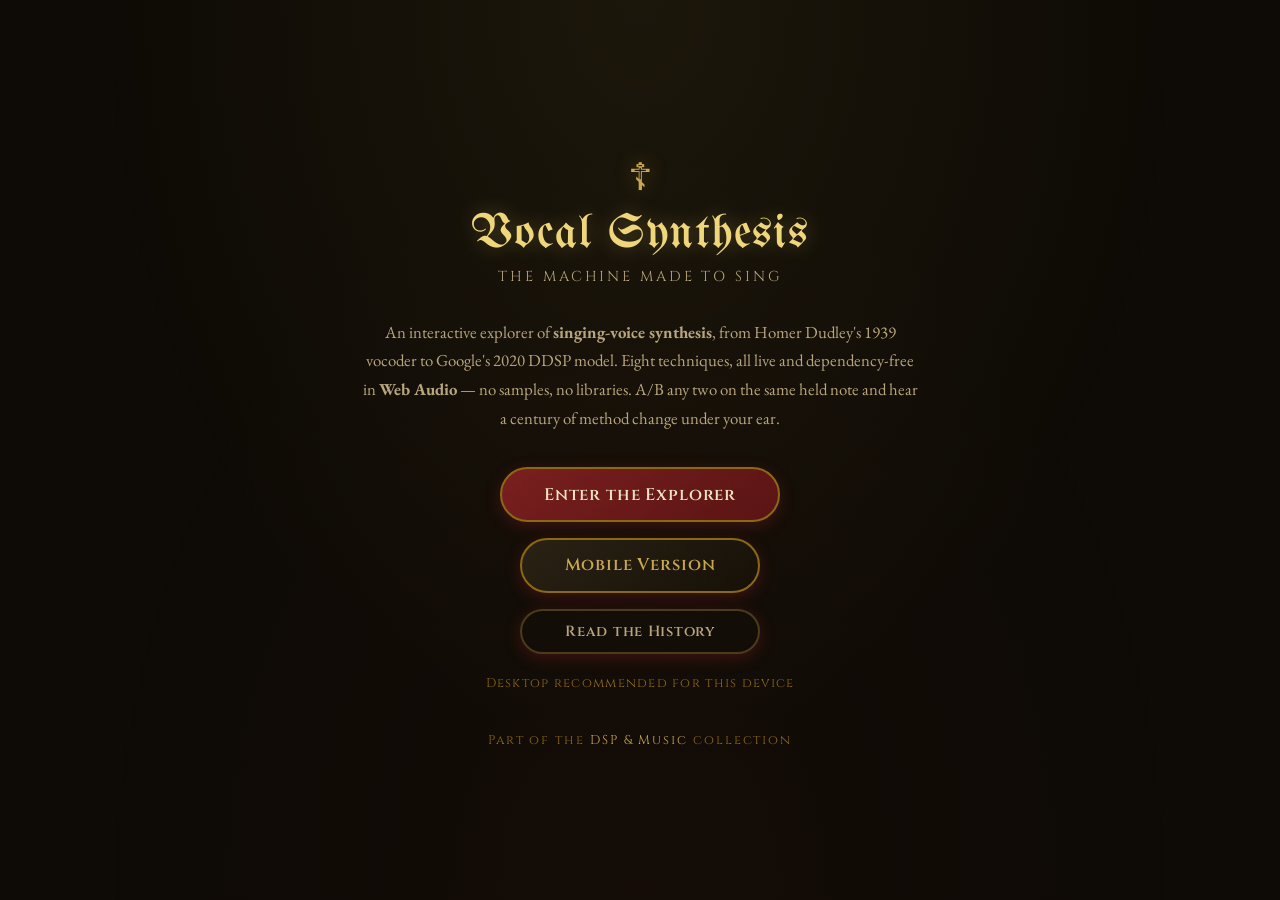
==== index.html @ 83439be7 "Add Vocal_Synthesis: high-quality Web Audio synthesizer Recreates an early-Western-music style in th" ====
<!DOCTYPE html>
<html lang="en">
<head>
    <meta charset="UTF-8">
    <meta name="viewport" content="width=device-width, initial-scale=1.0">
    <title>Vocal Synthesis — An Explorer of Singing-Voice Synthesis</title>
    <link rel="preconnect" href="https://fonts.googleapis.com">
    <link rel="preconnect" href="https://fonts.gstatic.com" crossorigin>
    <link href="https://fonts.googleapis.com/css2?family=UnifrakturMaguntia&family=Cinzel:wght@400;600;700&family=EB+Garamond:ital,wght@0,400;0,600;1,400&display=swap" rel="stylesheet">
    <style>
        :root { --gold: #c8a84e; --gold-bright: #f0d67a; --gold-dark: #8b6914; --accent: #7a1f1f; --text-main: #e8d9b0; --text-dim: #b8a67e; --bg-dark: #0e0b06; }
        * { margin: 0; padding: 0; box-sizing: border-box; }
        body { font-family: 'EB Garamond', Georgia, serif; background: var(--bg-dark); color: var(--text-main); min-height: 100vh; display: flex; flex-direction: column; align-items: center; justify-content: center; text-align: center; padding: 2rem; }
        body::before { content: ''; position: fixed; inset: 0; background: radial-gradient(ellipse at 50% 0%, rgba(200,168,78,0.08), transparent 60%), radial-gradient(ellipse at 50% 100%, rgba(122,31,31,0.06), transparent 60%); pointer-events: none; }
        .content { position: relative; z-index: 1; max-width: 560px; }
        .cross { font-size: 2.4rem; color: var(--gold); text-shadow: 0 0 20px rgba(200,168,78,0.4); }
        h1 { font-family: 'UnifrakturMaguntia', 'Cinzel', serif; font-size: clamp(1.8rem, 5vw, 3rem); font-weight: 400; color: var(--gold-bright); text-shadow: 0 0 20px rgba(240,214,122,0.3); margin: 0.5rem 0; letter-spacing: 0.03em; }
        .subtitle { font-family: 'Cinzel', serif; font-size: 0.9rem; letter-spacing: 0.2em; text-transform: uppercase; color: var(--text-dim); margin-bottom: 2rem; }
        .desc { color: var(--text-dim); line-height: 1.7; margin-bottom: 2.2rem; font-size: 1.05rem; }
        .launch { display: flex; flex-direction: column; gap: 1rem; align-items: center; }
        .btn { font-family: 'Cinzel', serif; font-size: 1.05rem; font-weight: 600; color: #efe3c4; background: linear-gradient(145deg, var(--accent), #5a1414); border: 2px solid var(--gold-dark); border-radius: 50px; padding: 0.9rem 2.6rem; cursor: pointer; text-decoration: none; transition: all 0.3s ease; box-shadow: 0 4px 15px rgba(122,31,31,0.4); letter-spacing: 0.05em; min-width: 240px; }
        .btn:hover { border-color: var(--gold); box-shadow: 0 4px 20px rgba(122,31,31,0.6), 0 0 20px rgba(200,168,78,0.2); transform: translateY(-1px); }
        .btn.secondary { background: linear-gradient(145deg, #2a2214, #171008); color: var(--gold); }
        .btn.tertiary { background: transparent; color: var(--text-dim); border-color: rgba(200,168,78,0.3); font-size: 0.92rem; padding: 0.7rem 2rem; }
        .recommend { font-size: 0.8rem; color: var(--gold-dark); font-family: 'Cinzel', serif; letter-spacing: 0.1em; margin-top: 0.3rem; }
        .foot { margin-top: 2.5rem; font-size: 0.8rem; color: var(--gold-dark); letter-spacing: 0.15em; font-family: 'Cinzel', serif; }
        .foot a { color: var(--gold); text-decoration: none; }
    </style>
</head>
<body>
    <div class="content">
        <div class="cross">&#x2626;</div>
        <h1>Vocal Synthesis</h1>
        <div class="subtitle">The Machine Made to Sing</div>
        <p class="desc">An interactive explorer of <strong>singing-voice synthesis</strong>, from Homer Dudley's 1939 vocoder to Google's 2020 DDSP model. Eight techniques, all live and dependency-free in <strong>Web Audio</strong> &mdash; no samples, no libraries. A/B any two on the same held note and hear a century of method change under your ear.</p>
        <div class="launch">
            <a class="btn" id="primaryBtn" href="desktop.html">Enter the Explorer</a>
            <a class="btn secondary" id="secondaryBtn" href="vocal_mobile.html">Mobile Version</a>
            <a class="btn tertiary" href="HISTORY.md">Read the History</a>
            <div class="recommend" id="recommend"></div>
        </div>
        <div class="foot">Part of the <a href="https://github.com/BrendanJamesLynskey/DSP_and_Music">DSP &amp; Music</a> collection</div>
    </div>
    <script>
        (function () {
            const isMobile = /Android|iPhone|iPad|iPod|Mobile/i.test(navigator.userAgent) || window.innerWidth < 700;
            const primary = document.getElementById('primaryBtn');
            const secondary = document.getElementById('secondaryBtn');
            const rec = document.getElementById('recommend');
            if (isMobile) {
                primary.href = 'vocal_mobile.html'; primary.textContent = 'Enter (Mobile)';
                secondary.href = 'desktop.html'; secondary.textContent = 'Desktop Version';
                rec.textContent = 'Mobile device detected';
            } else {
                rec.textContent = 'Desktop recommended for this device';
            }
        })();
    </script>
</body>
</html>
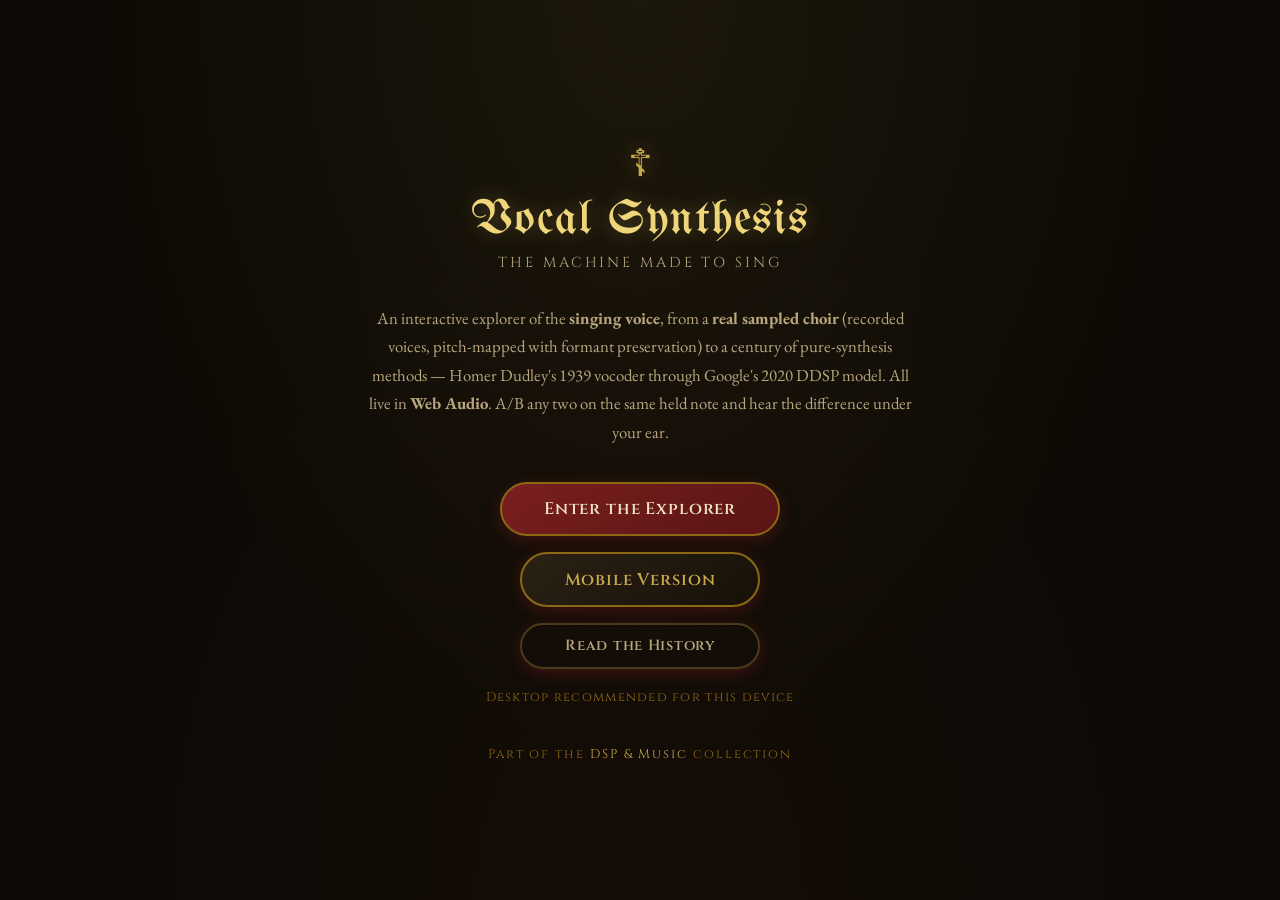
==== commit 997bc2fe: "Add real sampled-voice engine (VocalSet) as the flagship voice The pure-synthesis engines never soun" ====
--- a/index.html
+++ b/index.html
@@ -32,7 +32,7 @@
         <div class="cross">&#x2626;</div>
         <h1>Vocal Synthesis</h1>
         <div class="subtitle">The Machine Made to Sing</div>
-        <p class="desc">An interactive explorer of <strong>singing-voice synthesis</strong>, from Homer Dudley's 1939 vocoder to Google's 2020 DDSP model. Eight techniques, all live and dependency-free in <strong>Web Audio</strong> &mdash; no samples, no libraries. A/B any two on the same held note and hear a century of method change under your ear.</p>
+        <p class="desc">An interactive explorer of the <strong>singing voice</strong>, from a <strong>real sampled choir</strong> (recorded voices, pitch-mapped with formant preservation) to a century of pure-synthesis methods &mdash; Homer Dudley's 1939 vocoder through Google's 2020 DDSP model. All live in <strong>Web Audio</strong>. A/B any two on the same held note and hear the difference under your ear.</p>
         <div class="launch">
             <a class="btn" id="primaryBtn" href="desktop.html">Enter the Explorer</a>
             <a class="btn secondary" id="secondaryBtn" href="vocal_mobile.html">Mobile Version</a>
